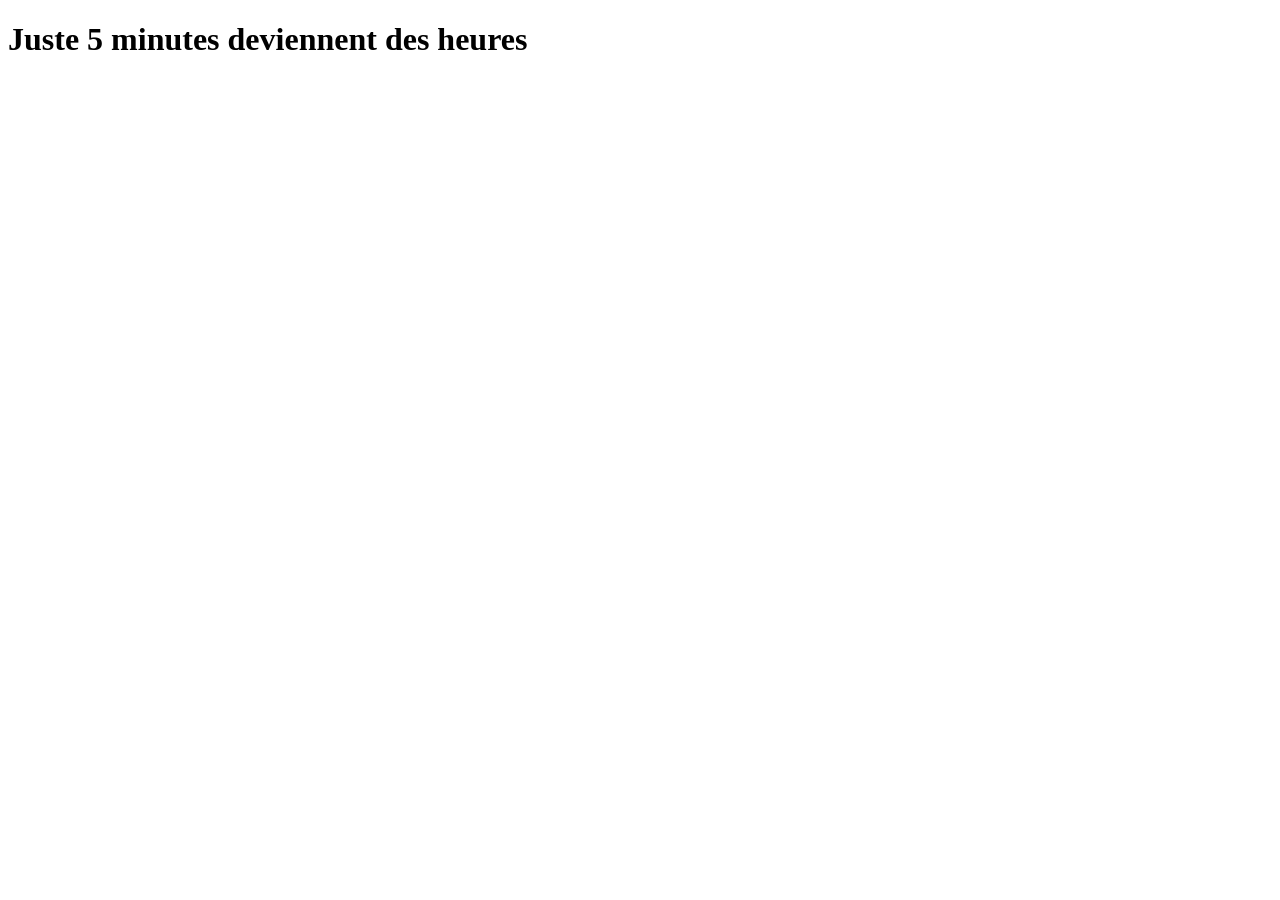
==== index.html @ 7709af75 "Website officially created. First commit." ====
<!DOCTYPE html>
<html lang="en">
<head>
    <meta charset="UTF-8">
    <meta name="viewport" content="width=device-width, initial-scale=1.0">
    <title>Procrastination</title>
</head>
<body>
    <H1>Juste 5 minutes deviennent des heures</H1>
</body>
</html>
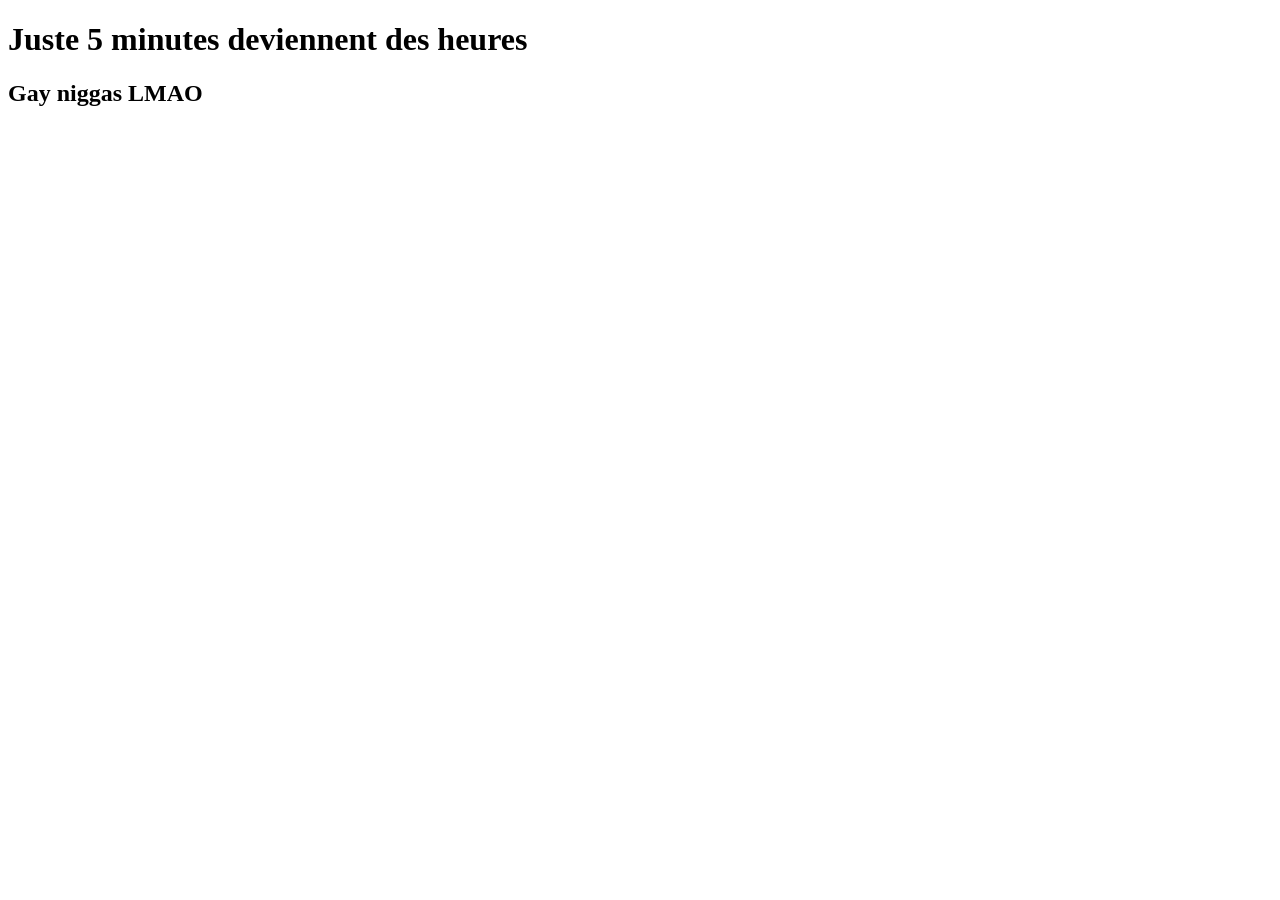
==== commit d2ce5b8e: "Added first modifications" ====
--- a/index.html
+++ b/index.html
@@ -7,5 +7,6 @@
 </head>
 <body>
     <H1>Juste 5 minutes deviennent des heures</H1>
+    <h2>Gay niggas LMAO</h2>
 </body>
 </html>
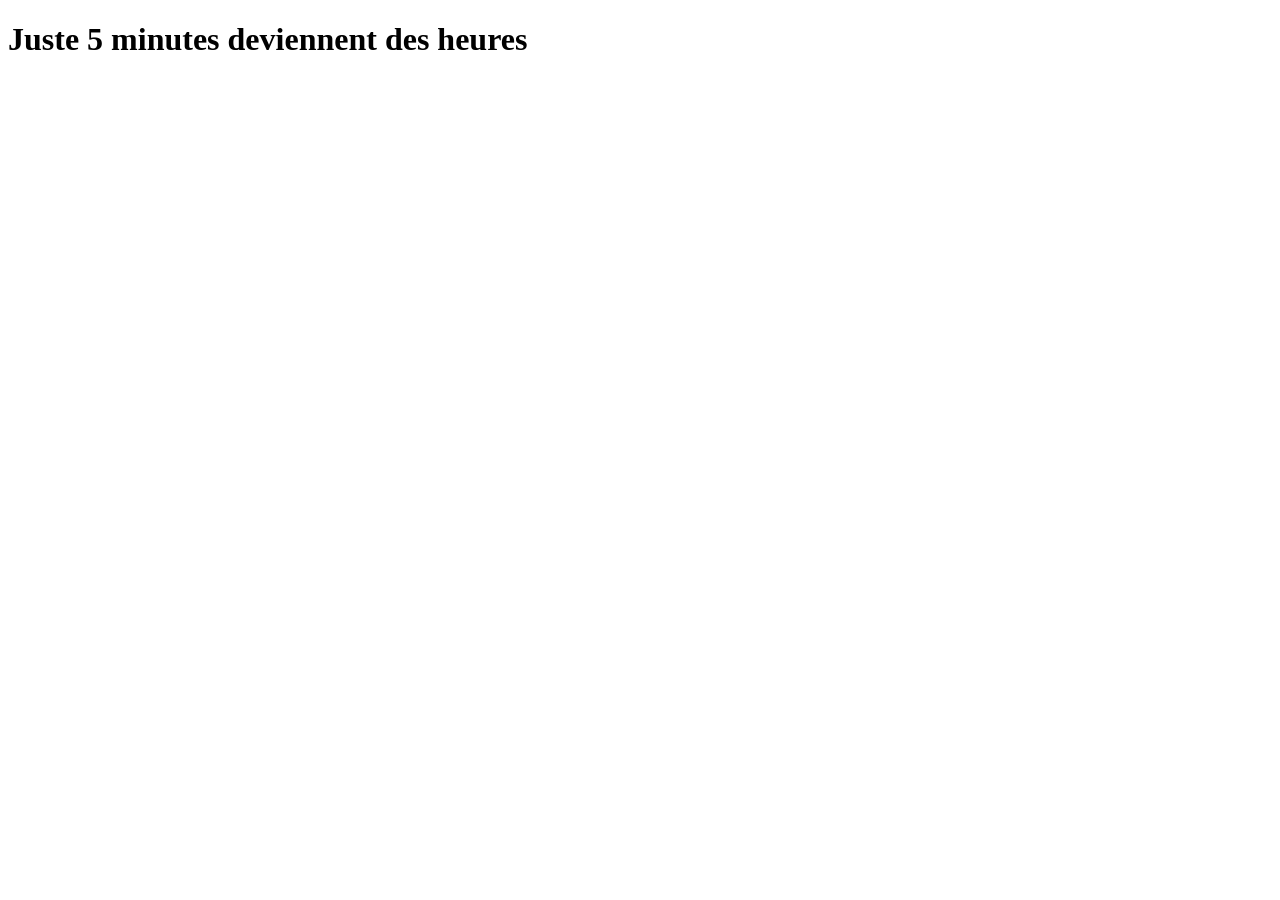
==== commit c76e8210: "Removed racial slur" ====
--- a/index.html
+++ b/index.html
@@ -7,6 +7,6 @@
 </head>
 <body>
     <H1>Juste 5 minutes deviennent des heures</H1>
-    <h2>Gay niggas LMAO</h2>
+    
 </body>
 </html>
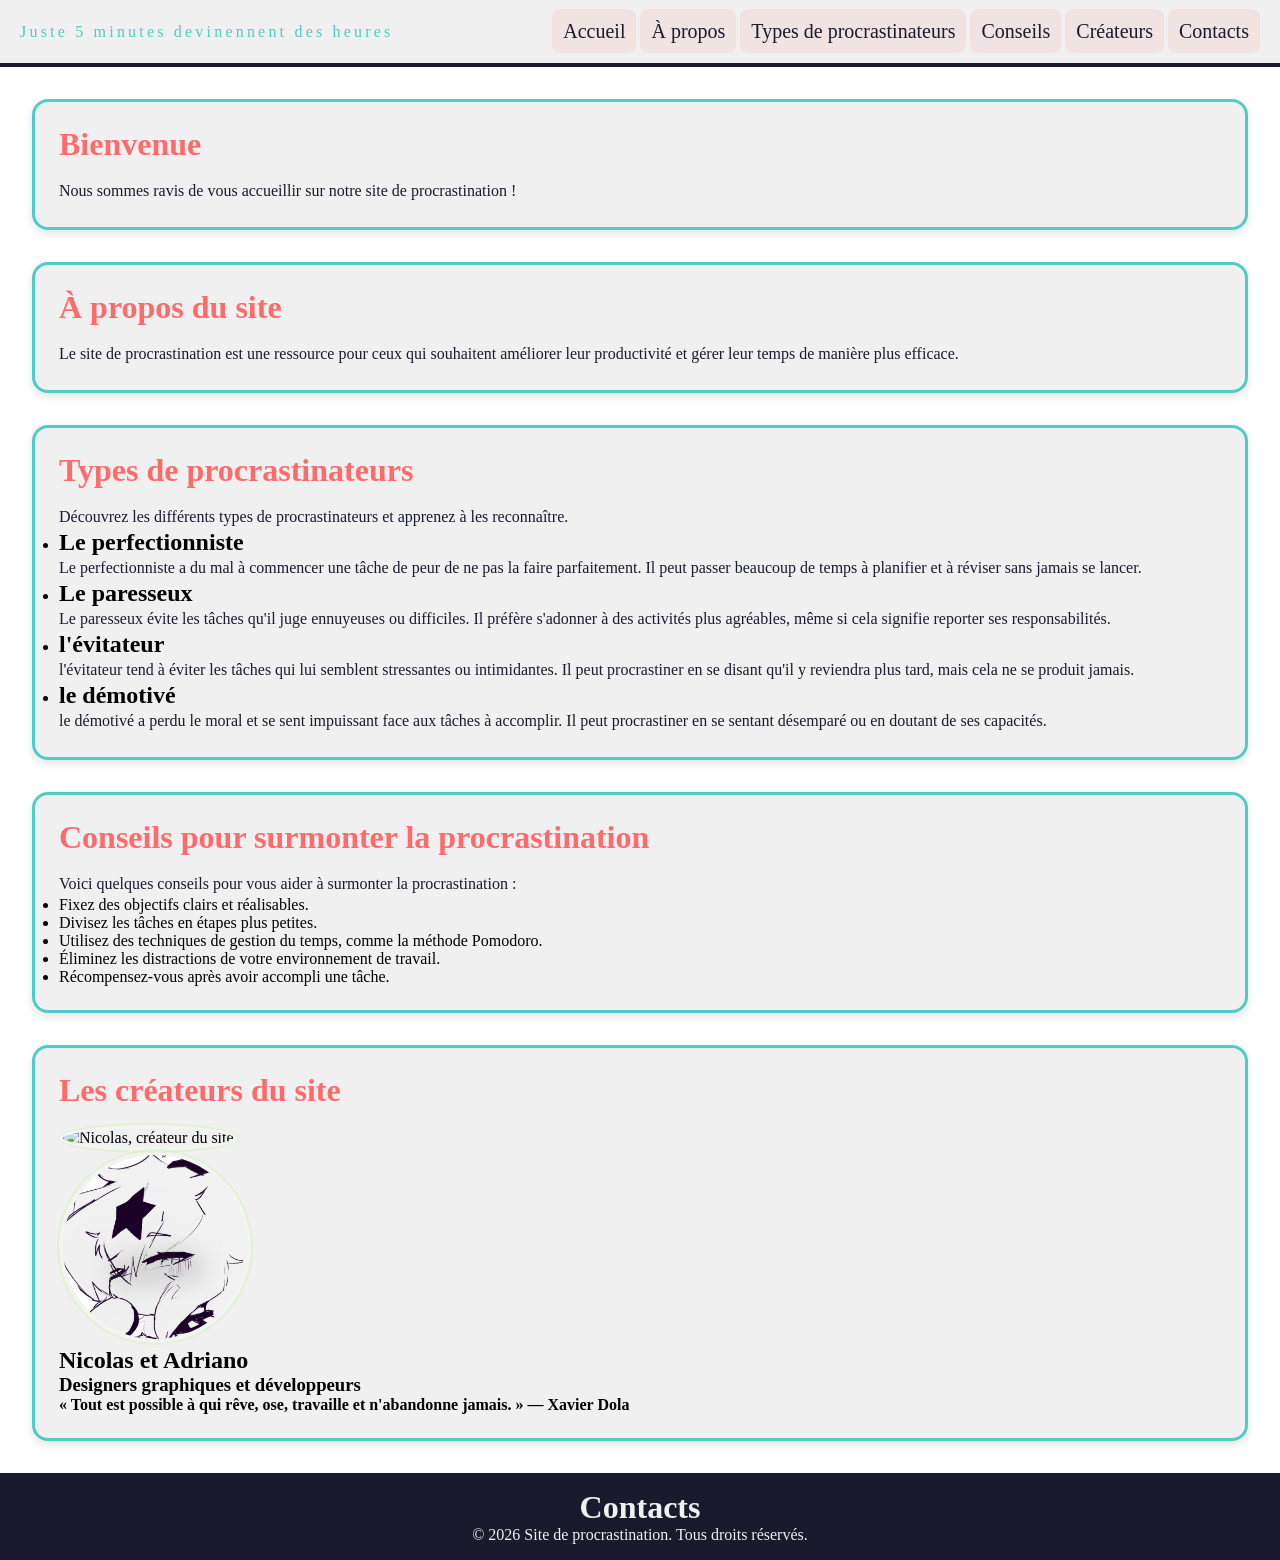
==== commit a370b233: "Html Template/ Style/ Menu Added!" ====
--- a/index.html
+++ b/index.html
@@ -1,12 +1,111 @@
 <!DOCTYPE html>
-<html lang="en">
+<html lang="fr">
 <head>
     <meta charset="UTF-8">
     <meta name="viewport" content="width=device-width, initial-scale=1.0">
-    <title>Procrastination</title>
+    <link rel="stylesheet" href="Css/styles.css">
+    <script src="script.js" defer></script>
+    <title>Procrastination - Accueil</title>
 </head>
-<body>
-    <H1>Juste 5 minutes deviennent des heures</H1>
+
+<!-- Header -->
+<body id="Accueil">
+    <header class="entete">
+        <a class="logo" href="index.html">Juste 5 minutes devinennent des heures</a>
+
+        <!-- Menu Burger -->
+        <input id="nav-toggle" class="nav-toggle" type="checkbox">
+        <label for="nav-toggle" class="burger material-icons" aria-label="Afficher la navigation">menu</label>
+        <span></span>
+        <span></span>
+        <span></span>
+        <span></span>
+        <span></span>
+        <span></span>
+
+        <!-- Navigation principale -->
+        <nav class="nav-principale" aria-label="Navigation-principale">
+            <a href="#Bienvenue">Accueil</a>
+            <a href="#Àpropos">À propos</a>
+            <a href="#TypeDeProcrastinateur">Types de procrastinateurs</a>
+            <a href="#Conseils">Conseils</a>
+            <a href="#Créateurs">Créateurs</a>
+            <a href="#contacts">Contacts</a>
+        </nav>
+    </header>
+
     
+    <!-- Contenu principal -->
+    <main id="contenu-principale">
+
+        <!-- Section de bienvenue -->
+        <section class="carte" id="Bienvenue">
+            <h1>Bienvenue</h1>
+            <p>Nous sommes ravis de vous accueillir sur notre site de procrastination !</p>
+        </section>
+
+        <!-- Section À propos -->
+        <section class="carte" id="Àpropos">
+            <h1>À propos du site</h1>
+            <p>Le site de procrastination est une ressource pour ceux qui souhaitent améliorer leur productivité et gérer leur temps de manière plus efficace.</p>
+        </section>
+
+        <!-- Section sur les types de procrastinateurs -->
+        <section class="carte" id="TypeDeProcrastinateur">
+            <h1>Types de procrastinateurs</h1>
+            <p>Découvrez les différents types de procrastinateurs et apprenez à les reconnaître.</p>
+            <ul><li>
+                <h2>Le perfectionniste</h2>
+                <p>Le perfectionniste a du mal à commencer une tâche de peur de ne pas la faire parfaitement. Il peut passer beaucoup de temps à planifier et à réviser sans jamais se lancer.</p>
+                </li>
+                <li>
+                    <h2>Le paresseux</h2>
+                    <p>Le paresseux évite les tâches qu'il juge ennuyeuses ou difficiles. Il préfère s'adonner à des activités plus agréables, même si cela signifie reporter ses responsabilités.</p>
+                </li>
+                <li>
+                    <h2>l'évitateur</h2>
+                    <p>l'évitateur tend à éviter les tâches qui lui semblent stressantes ou intimidantes. Il peut procrastiner en se disant qu'il y reviendra plus tard, mais cela ne se produit jamais.</p>
+                </li>
+                <li>
+                    <h2>le démotivé</h2>
+                    <p>le démotivé a perdu le moral et se sent impuissant face aux tâches à accomplir. Il peut procrastiner en se sentant désemparé ou en doutant de ses capacités.</p>
+                </li>
+            </ul>
+        </section>
+
+        <!-- Section sur les conseils -->
+        <section class="carte" id="Conseils">
+            <h1>Conseils pour surmonter la procrastination</h1>
+            <p>Voici quelques conseils pour vous aider à surmonter la procrastination :</p>
+            <ul>
+                <li>Fixez des objectifs clairs et réalisables.</li>
+                <li>Divisez les tâches en étapes plus petites.</li>
+                <li>Utilisez des techniques de gestion du temps, comme la méthode Pomodoro.</li>
+                <li>Éliminez les distractions de votre environnement de travail.</li>
+                <li>Récompensez-vous après avoir accompli une tâche.</li>
+            </ul>
+        </section>
+
+        <!-- Section sur les créateurs -->
+        <section class="carte" id="Créateurs">
+            <h1>Les créateurs du site</h1>
+            <div class="carrousel-conteneur">
+                <div class="carrousel-adaptative">
+                    <div class="carte-adaptative"><figure><img src="img/Créateurs/Nicolas.jpg" alt="Nicolas, créateur du site"><figcaption></figcaption></figure></div>
+                    <div class="carte-adaptative"><figure><img src="img/Créateurs/Adriano.jpg" alt="Adriano, créateur du site"><figcaption></figcaption></figure></div>
+                </div>   
+            </div>
+            <h2>Nicolas et Adriano</h2>
+            <h3>Designers graphiques et développeurs</h3>
+            <h4>« Tout est possible à qui rêve, ose, travaille et n'abandonne jamais. » — Xavier Dola</h4>
+            
+        </section>
+    </main>
+
+    <!-- Section des contacts -->
+    <footer id="contacts">
+        <h1>Contacts</h1>
+        <p>&copy; 2026 Site de procrastination. Tous droits réservés.</p>
+    </footer>
 </body>
 </html>
--- a/Css/styles.css
+++ b/Css/styles.css
@@ -0,0 +1,245 @@
+/* Style jeu vidéo pour le site */
+/* Ésthétique visée: Chillwave */
+
+/* ================ Paramètres défaut =============================*/
+* {
+    margin: 0;
+    padding: 0;
+    box-sizing: border-box;
+}
+
+html{
+    scroll-behavior: smooth;
+
+}
+
+
+
+/* ================= Couleurs principales =======================*/
+:root {
+    --couleur-principale: #ff6b6b;
+    --couleur-secondaire: #4ecdc4;
+    --couleur-tertiaire: #1a1a2e;
+    --couleur-fond: #f0f0f0;
+}
+
+/* ==================== Header ================================ */
+.entete {
+    position: sticky;
+    top: 0;
+    z-index: 30;
+    display: flex;
+    flex-wrap: wrap;
+    align-items: center;
+    justify-content: space-between;
+    gap: 0.75rem;
+    padding: clamp(0.75rem, 3vw, 1.25rem);
+    background-color: var(--couleur-fond);
+    border-bottom: 4px solid var(--couleur-tertiaire);
+}
+
+.entete h1 {
+    font-size: clamp(1.5rem, 4vw, 2.5rem);
+    color: var(--couleur-principale);
+    text-shadow: 2px 2px 4px rgba(0, 0, 0, 0.3);
+}
+
+.logo{
+    color: var(--couleur-secondaire);
+    text-decoration: none;
+    font-size: 1rem;
+    letter-spacing: 0.2rem;
+}
+
+/* =================== Navigation ================================*/
+.nav-toggle{
+    position: absolute;
+    opacity: 0;
+    pointer-events: none;
+}
+
+.burger{
+    display: inline-flex;
+    align-items: center;
+    justify-content: center;
+    width: 2rem;
+    height: 2rem;
+    color: var(--couleur-principale);
+    background-color: var(--couleur-fond);
+    border: 3px solid var(--couleur-secondaire);
+    border-radius: 50%;
+    cursor: pointer;
+}
+
+.burger:hover{
+    color: var(--couleur-secondaire);
+    background-color: var(--couleur-principale);
+}
+
+.nav-principale {
+   position: fixed;
+   inset: 4.5rem 0 0 auto;
+   width: min(100vw - 2rem, 20rem);
+   background-color: var(--couleur-fond);
+   border: 3px solid var(--couleur-secondaire);
+   flex-direction: column;
+   gap: 0.5rem;
+   padding: 1rem;
+   transform: translateX(100%);
+   opacity: 0;
+   pointer-events: none;
+   transition: transform 280ms ease, opacity 220ms ease;
+   z-index: 25;
+}
+
+.nav-principale a {
+    color: var(--couleur-tertiaire);
+    text-decoration: none;
+    font-size: 1.25rem;
+    padding: 0.5rem;
+    background-color: transparent;
+    border: 3px solid transparent;
+    border-radius: 0.5rem;
+    transition: background 200ms ease, color 200ms ease;
+}
+
+.nav-principale a:hover, 
+.nav-principale a:focus-visible {
+    background-color: var(--couleur-secondaire);
+    color: var(--couleur-fond);
+}
+
+.nav-principale a:active{
+    transform: scale(0.95);
+    background-color: var(--couleur-principale);
+    color: var(--couleur-fond);
+}
+
+.nav-toggle:checked ~ .nav-principale {
+    transform: translateX(0);
+    opacity: 1;
+    pointer-events: auto;
+}
+
+/* ==================== Contenu principal ================================ */
+#contenu-principale {
+    display: flex;
+    flex-direction: column;
+    gap: 2rem;
+    padding: 2rem;
+}
+
+.carte {
+    background-color: var(--couleur-fond);
+    border: 3px solid var(--couleur-secondaire);
+    border-radius: 1rem;
+    padding: 1.5rem;
+    box-shadow: 0 4px 8px rgba(0, 0, 0, 0.1);
+}
+
+.carte h1 {
+    font-size: clamp(1.5rem, 3vw, 2rem);
+    color: var(--couleur-principale);
+    margin-bottom: 1rem;
+}
+
+.carte p {
+    font-size: 1rem;
+    color: var(--couleur-tertiaire);
+    line-height: 1.5;
+}
+
+#Créateurs img {
+  width: min(14rem, 100%);
+  max-width: 12rem;
+  aspect-ratio: 1 / 1;
+  border-radius: 50%;
+  object-fit: cover;
+  border: 4px solid rgba(255,255,255,.18);
+  box-shadow: 0 0 0 2px rgba(99,255,0,.12);
+}
+
+
+/* ==================== Footer ================================ */
+#contacts {
+    background-color: var(--couleur-tertiaire);
+    color: var(--couleur-fond);
+    text-align: center;
+    padding: 1rem;
+}
+
+/* ==================== Adaptative ================================ */
+
+/* Mobile */
+@media (max-width: 767px){
+  .entete {
+    justify-content: flex-start;
+  }
+
+  .nav-principale {
+    top: auto;
+    bottom: 0;
+    inset: auto 0 0 0;
+    width: 100%;
+    max-width: 100%;
+    border-radius: 0 0 0.5rem 0.5rem;
+  }
+
+  .nav-principale a {
+    padding: 0.75rem 0.9rem;
+  }
+
+  .carte ul {
+    gap: 0.75rem;
+  }
+
+  .carte ul li {
+    flex: 1 1 45%;
+    min-width: 6rem;
+  }
+}
+
+/* Tablet */
+@media (min-width: 768px) {
+    .nav-principale{
+        position: static;
+        width: auto;
+        flex-direction: row;
+        transform: none;
+        opacity: 1;
+        pointer-events: auto;
+        background: transparent;
+        border: none;
+        padding: 0;
+    }
+
+    .burger{
+        display: none;
+    }
+
+    .nav-principale a{
+        background-color: rgba(255, 107, 107, 0.1);
+    }
+
+    .carte img{
+        width: auto;
+        margin: 0 auto;
+    }
+}
+
+/* Desktop */
+@media (min-width: 1440px){
+    main{
+        padding: clamp(1.25rem, 2vw, 2rem);
+    }
+
+    .carte {
+        padding: 1.75rem;
+    }
+}
+
+@media (min-width: 1920px){
+    body{
+        font-size: 1.03rem;
+    }
+}
